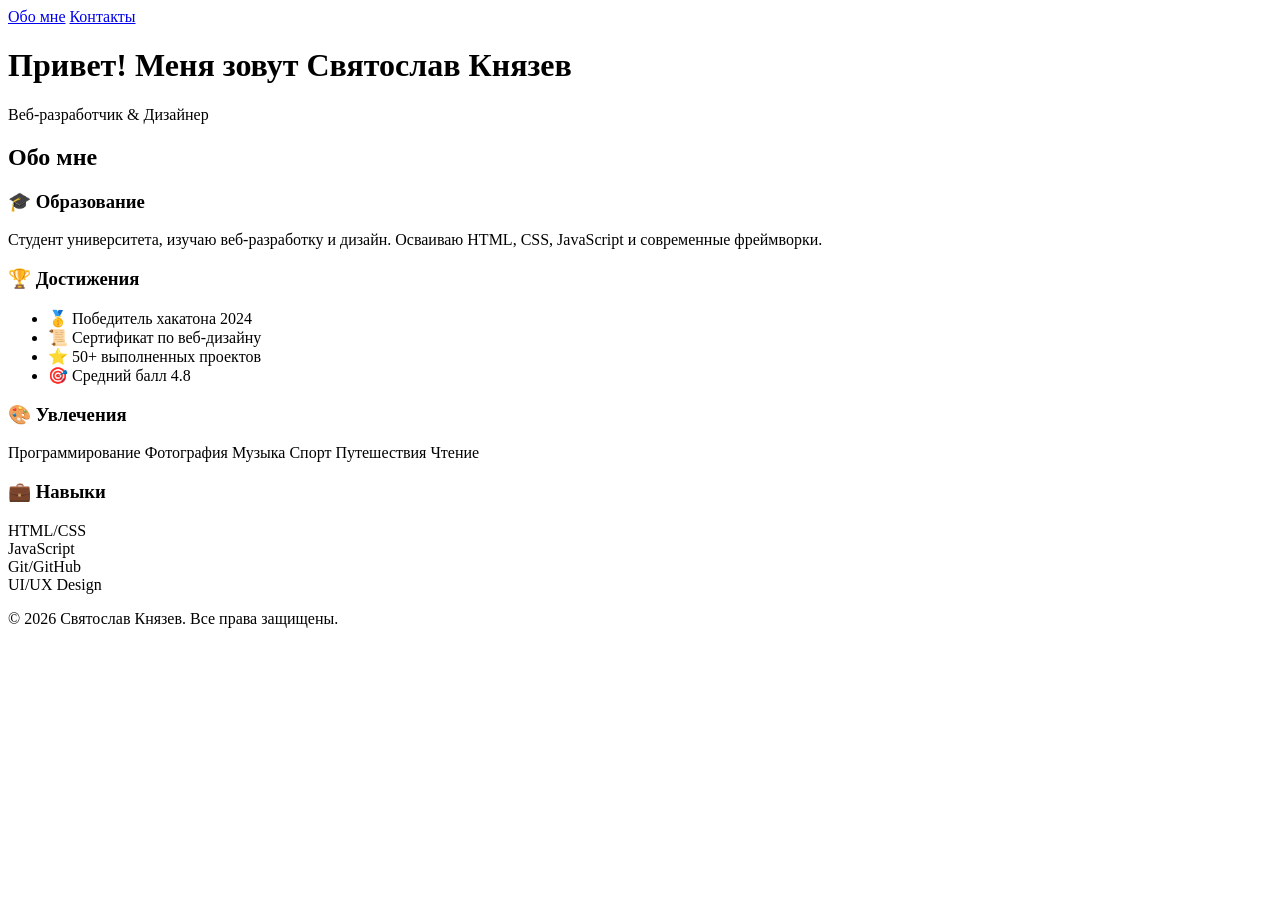
==== index.html @ d0144d2b "Rename Index.html to index.html" ====
﻿<!DOCTYPE html>
<html lang="ru">
<head>
    <meta charset="UTF-8">
    <meta name="viewport" content="width=device-width, initial-scale=1.0">
    <title>Обо мне - Мой сайт</title>
    <link rel="stylesheet" href="style.css">
</head>
<body>
    <nav class="navigation">
        <a href="index.html" class="nav-link active">Обо мне</a>
        <a href="contacts.html" class="nav-link">Контакты</a>
    </nav>

    <header class="hero">
        <div class="container">
            <h1 class="fade-in">Привет! Меня зовут <span class="highlight">Святослав Князев</span></h1>
            <p class="subtitle">Веб-разработчик & Дизайнер</p>
        </div>
    </header>

    <main class="container">
        <section class="about-section">
            <h2 class="section-title">Обо мне</h2>
            <div class="about-content">
                <div class="info-card hover-effect">
                    <h3>🎓 Образование</h3>
                    <p>Студент университета, изучаю веб-разработку и дизайн. Осваиваю HTML, CSS, JavaScript и современные фреймворки.</p>
                </div>
                
                <div class="info-card hover-effect">
                    <h3>🏆 Достижения</h3>
                    <ul class="achievements-list">
                        <li>🥇 Победитель хакатона 2024</li>
                        <li>📜 Сертификат по веб-дизайну</li>
                        <li>⭐ 50+ выполненных проектов</li>
                        <li>🎯 Средний балл 4.8</li>
                    </ul>
                </div>

                <div class="info-card hover-effect">
                    <h3>🎨 Увлечения</h3>
                    <div class="hobbies-grid">
                        <span class="hobby-tag">Программирование</span>
                        <span class="hobby-tag">Фотография</span>
                        <span class="hobby-tag">Музыка</span>
                        <span class="hobby-tag">Спорт</span>
                        <span class="hobby-tag">Путешествия</span>
                        <span class="hobby-tag">Чтение</span>
                    </div>
                </div>

                <div class="info-card hover-effect">
                    <h3>💼 Навыки</h3>
                    <div class="skills-container">
                        <div class="skill-item">
                            <span>HTML/CSS</span>
                            <div class="skill-bar">
                                <div class="skill-progress" style="width: 85%"></div>
                            </div>
                        </div>
                        <div class="skill-item">
                            <span>JavaScript</span>
                            <div class="skill-bar">
                                <div class="skill-progress" style="width: 70%"></div>
                            </div>
                        </div>
                        <div class="skill-item">
                            <span>Git/GitHub</span>
                            <div class="skill-bar">
                                <div class="skill-progress" style="width: 75%"></div>
                            </div>
                        </div>
                        <div class="skill-item">
                            <span>UI/UX Design</span>
                            <div class="skill-bar">
                                <div class="skill-progress" style="width: 65%"></div>
                            </div>
                        </div>
                    </div>
                </div>
            </div>
        </section>
    </main>

    <footer class="footer">
        <p>&copy; 2026 Святослав Князев. Все права защищены.</p>
    </footer>
</body>
</html>
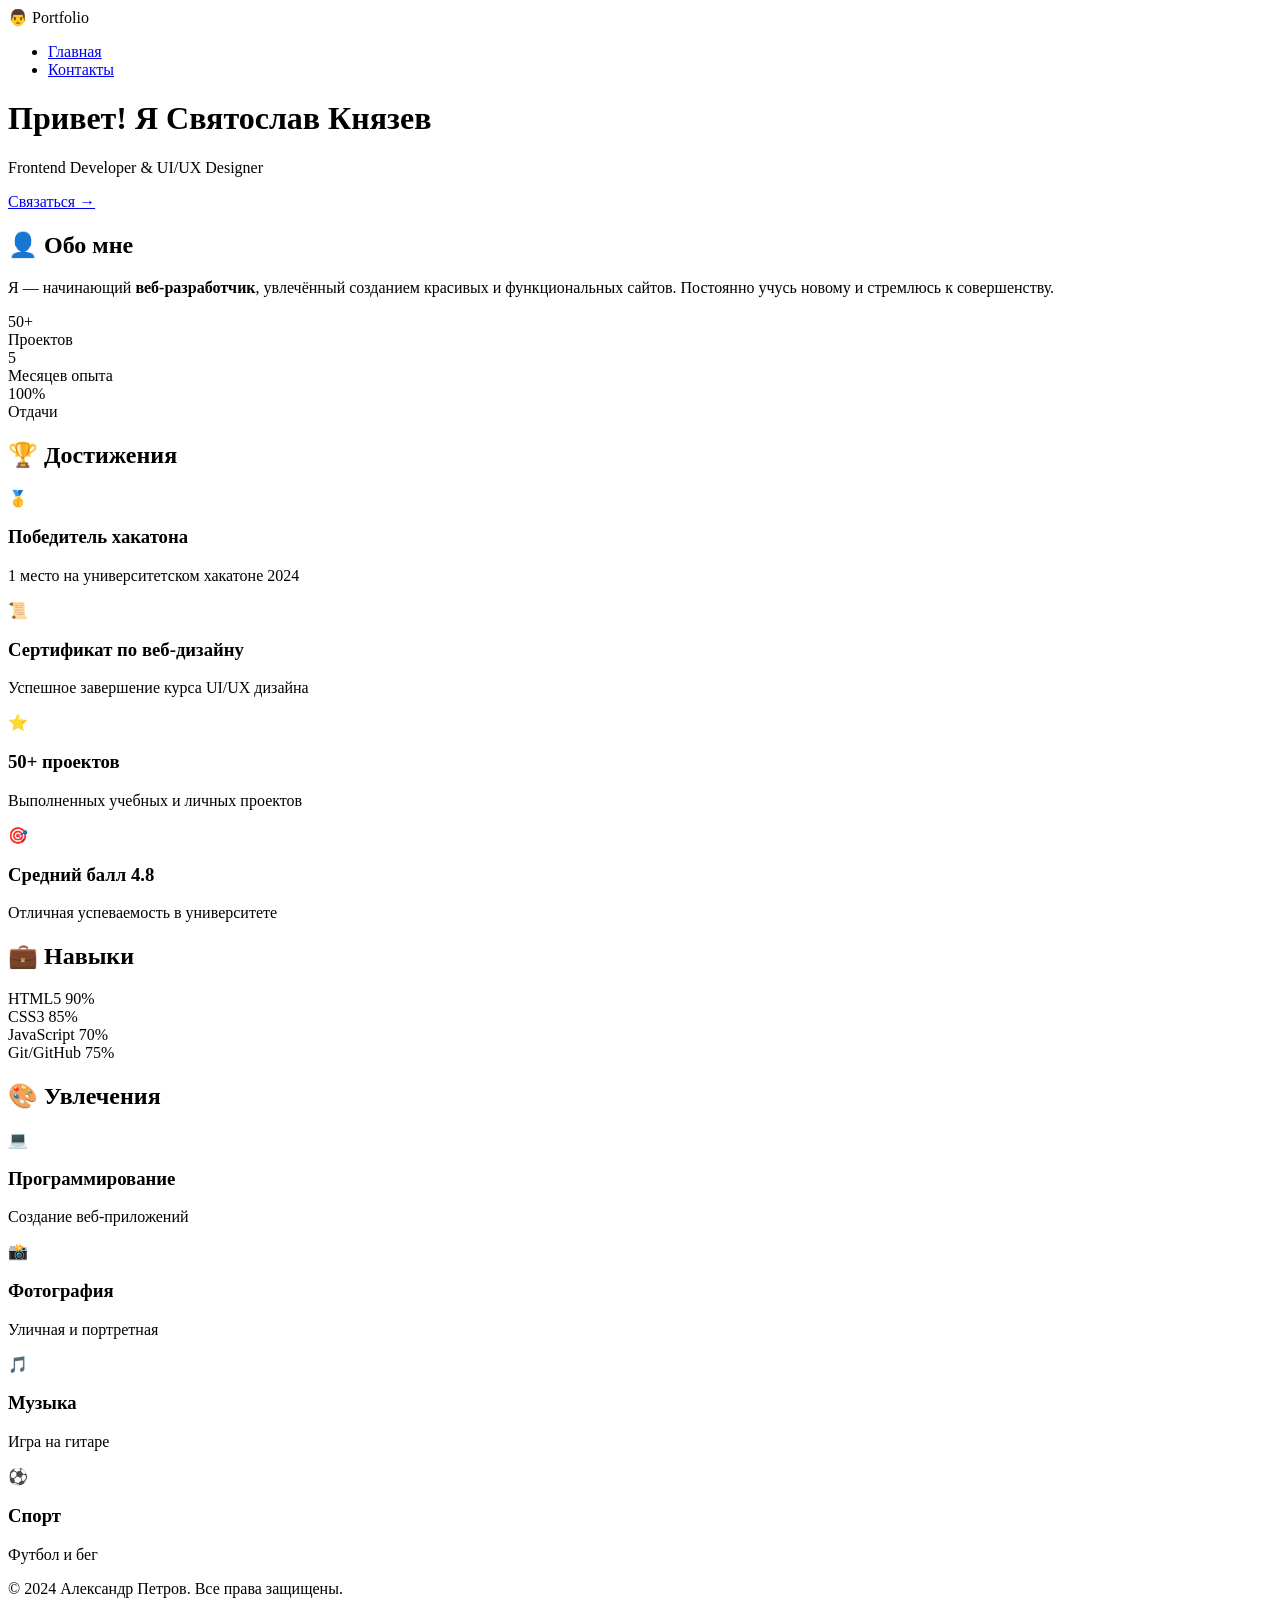
==== commit 3ef92a13: "Revamp index.html with new layout and content Updated the index.html file to reflect a new design an" ====
--- a/index.html
+++ b/index.html
@@ -1,90 +1,178 @@
-﻿<!DOCTYPE html>
+<!DOCTYPE html>
 <html lang="ru">
 <head>
     <meta charset="UTF-8">
     <meta name="viewport" content="width=device-width, initial-scale=1.0">
-    <title>Обо мне - Мой сайт</title>
+    <title>Святослав Князев | Веб-разработчик</title>
     <link rel="stylesheet" href="style.css">
+    <link href="https://fonts.googleapis.com/css2?family=Montserrat:wght@400;600;700;900&display=swap" rel="stylesheet">
 </head>
 <body>
+    <!-- Навигация -->
     <nav class="navigation">
-        <a href="index.html" class="nav-link active">Обо мне</a>
-        <a href="contacts.html" class="nav-link">Контакты</a>
+        <div class="nav-container">
+            <div class="logo">
+                <span class="logo-icon">👨‍</span>
+                <span class="logo-text">Portfolio</span>
+            </div>
+            <ul class="nav-menu">
+                <li><a href="index.html" class="nav-link active">Главная</a></li>
+                <li><a href="contacts.html" class="nav-link">Контакты</a></li>
+            </ul>
+        </div>
     </nav>
 
+    <!-- Hero секция -->
     <header class="hero">
-        <div class="container">
-            <h1 class="fade-in">Привет! Меня зовут <span class="highlight">Святослав Князев</span></h1>
-            <p class="subtitle">Веб-разработчик & Дизайнер</p>
+        <div class="container hero-content">
+            <div class="hero-text">
+                <h1 class="hero-title">
+                    Привет! Я <span class="gradient-text">Святослав Князев</span>
+                </h1>
+                <p class="hero-subtitle">Frontend Developer & UI/UX Designer</p>
+                <div class="hero-buttons">
+                    <a href="contacts.html" class="btn btn-primary">
+                        <span>Связаться</span>
+                        <span class="btn-icon">→</span>
+                    </a>
+                </div>
+            </div>
         </div>
     </header>
 
-    <main class="container">
-        <section class="about-section">
-            <h2 class="section-title">Обо мне</h2>
-            <div class="about-content">
-                <div class="info-card hover-effect">
-                    <h3>🎓 Образование</h3>
-                    <p>Студент университета, изучаю веб-разработку и дизайн. Осваиваю HTML, CSS, JavaScript и современные фреймворки.</p>
+    <!-- Обо мне -->
+    <section class="about section" id="about">
+        <div class="container">
+            <h2 class="section-title">👤 Обо мне</h2>
+            <p class="about-description">
+                Я — начинающий <strong class="highlight">веб-разработчик</strong>, увлечённый созданием 
+                красивых и функциональных сайтов. Постоянно учусь новому и стремлюсь к совершенству.
+            </p>
+            <div class="stats-grid">
+                <div class="stat-card">
+                    <div class="stat-number">50+</div>
+                    <div class="stat-label">Проектов</div>
                 </div>
-                
-                <div class="info-card hover-effect">
-                    <h3>🏆 Достижения</h3>
-                    <ul class="achievements-list">
-                        <li>🥇 Победитель хакатона 2024</li>
-                        <li>📜 Сертификат по веб-дизайну</li>
-                        <li>⭐ 50+ выполненных проектов</li>
-                        <li>🎯 Средний балл 4.8</li>
-                    </ul>
+                <div class="stat-card">
+                    <div class="stat-number">5</div>
+                    <div class="stat-label">Месяцев опыта</div>
                 </div>
+                <div class="stat-card">
+                    <div class="stat-number">100%</div>
+                    <div class="stat-label">Отдачи</div>
+                </div>
+            </div>
+        </div>
+    </section>
 
-                <div class="info-card hover-effect">
-                    <h3>🎨 Увлечения</h3>
-                    <div class="hobbies-grid">
-                        <span class="hobby-tag">Программирование</span>
-                        <span class="hobby-tag">Фотография</span>
-                        <span class="hobby-tag">Музыка</span>
-                        <span class="hobby-tag">Спорт</span>
-                        <span class="hobby-tag">Путешествия</span>
-                        <span class="hobby-tag">Чтение</span>
+    <!-- Достижения -->
+    <section class="achievements section" id="achievements">
+        <div class="container">
+            <h2 class="section-title">🏆 Достижения</h2>
+            <div class="achievements-grid">
+                <div class="achievement-card">
+                    <div class="achievement-icon">🥇</div>
+                    <h3>Победитель хакатона</h3>
+                    <p>1 место на университетском хакатоне 2024</p>
+                </div>
+                <div class="achievement-card">
+                    <div class="achievement-icon">📜</div>
+                    <h3>Сертификат по веб-дизайну</h3>
+                    <p>Успешное завершение курса UI/UX дизайна</p>
+                </div>
+                <div class="achievement-card">
+                    <div class="achievement-icon">⭐</div>
+                    <h3>50+ проектов</h3>
+                    <p>Выполненных учебных и личных проектов</p>
+                </div>
+                <div class="achievement-card">
+                    <div class="achievement-icon">🎯</div>
+                    <h3>Средний балл 4.8</h3>
+                    <p>Отличная успеваемость в университете</p>
+                </div>
+            </div>
+        </div>
+    </section>
+
+    <!-- Навыки -->
+    <section class="skills section" id="skills">
+        <div class="container">
+            <h2 class="section-title">💼 Навыки</h2>
+            <div class="skills-container">
+                <div class="skill-item">
+                    <div class="skill-header">
+                        <span class="skill-name">HTML5</span>
+                        <span class="skill-percent">90%</span>
+                    </div>
+                    <div class="skill-bar">
+                        <div class="skill-progress" style="width: 90%"></div>
                     </div>
                 </div>
-
-                <div class="info-card hover-effect">
-                    <h3>💼 Навыки</h3>
-                    <div class="skills-container">
-                        <div class="skill-item">
-                            <span>HTML/CSS</span>
-                            <div class="skill-bar">
-                                <div class="skill-progress" style="width: 85%"></div>
-                            </div>
-                        </div>
-                        <div class="skill-item">
-                            <span>JavaScript</span>
-                            <div class="skill-bar">
-                                <div class="skill-progress" style="width: 70%"></div>
-                            </div>
-                        </div>
-                        <div class="skill-item">
-                            <span>Git/GitHub</span>
-                            <div class="skill-bar">
-                                <div class="skill-progress" style="width: 75%"></div>
-                            </div>
-                        </div>
-                        <div class="skill-item">
-                            <span>UI/UX Design</span>
-                            <div class="skill-bar">
-                                <div class="skill-progress" style="width: 65%"></div>
-                            </div>
-                        </div>
+                <div class="skill-item">
+                    <div class="skill-header">
+                        <span class="skill-name">CSS3</span>
+                        <span class="skill-percent">85%</span>
+                    </div>
+                    <div class="skill-bar">
+                        <div class="skill-progress" style="width: 85%"></div>
+                    </div>
+                </div>
+                <div class="skill-item">
+                    <div class="skill-header">
+                        <span class="skill-name">JavaScript</span>
+                        <span class="skill-percent">70%</span>
+                    </div>
+                    <div class="skill-bar">
+                        <div class="skill-progress" style="width: 70%"></div>
+                    </div>
+                </div>
+                <div class="skill-item">
+                    <div class="skill-header">
+                        <span class="skill-name">Git/GitHub</span>
+                        <span class="skill-percent">75%</span>
+                    </div>
+                    <div class="skill-bar">
+                        <div class="skill-progress" style="width: 75%"></div>
                     </div>
                 </div>
             </div>
-        </section>
-    </main>
+        </div>
+    </section>
 
+    <!-- Увлечения -->
+    <section class="hobbies section" id="hobbies">
+        <div class="container">
+            <h2 class="section-title">🎨 Увлечения</h2>
+            <div class="hobbies-grid">
+                <div class="hobby-card">
+                    <div class="hobby-icon">💻</div>
+                    <h3>Программирование</h3>
+                    <p>Создание веб-приложений</p>
+                </div>
+                <div class="hobby-card">
+                    <div class="hobby-icon">📸</div>
+                    <h3>Фотография</h3>
+                    <p>Уличная и портретная</p>
+                </div>
+                <div class="hobby-card">
+                    <div class="hobby-icon">🎵</div>
+                    <h3>Музыка</h3>
+                    <p>Игра на гитаре</p>
+                </div>
+                <div class="hobby-card">
+                    <div class="hobby-icon">⚽</div>
+                    <h3>Спорт</h3>
+                    <p>Футбол и бег</p>
+                </div>
+            </div>
+        </div>
+    </section>
+
+    <!-- Футер -->
     <footer class="footer">
-        <p>&copy; 2026 Святослав Князев. Все права защищены.</p>
+        <div class="container">
+            <p>&copy; 2024 Александр Петров. Все права защищены.</p>
+        </div>
     </footer>
 </body>
 </html>
